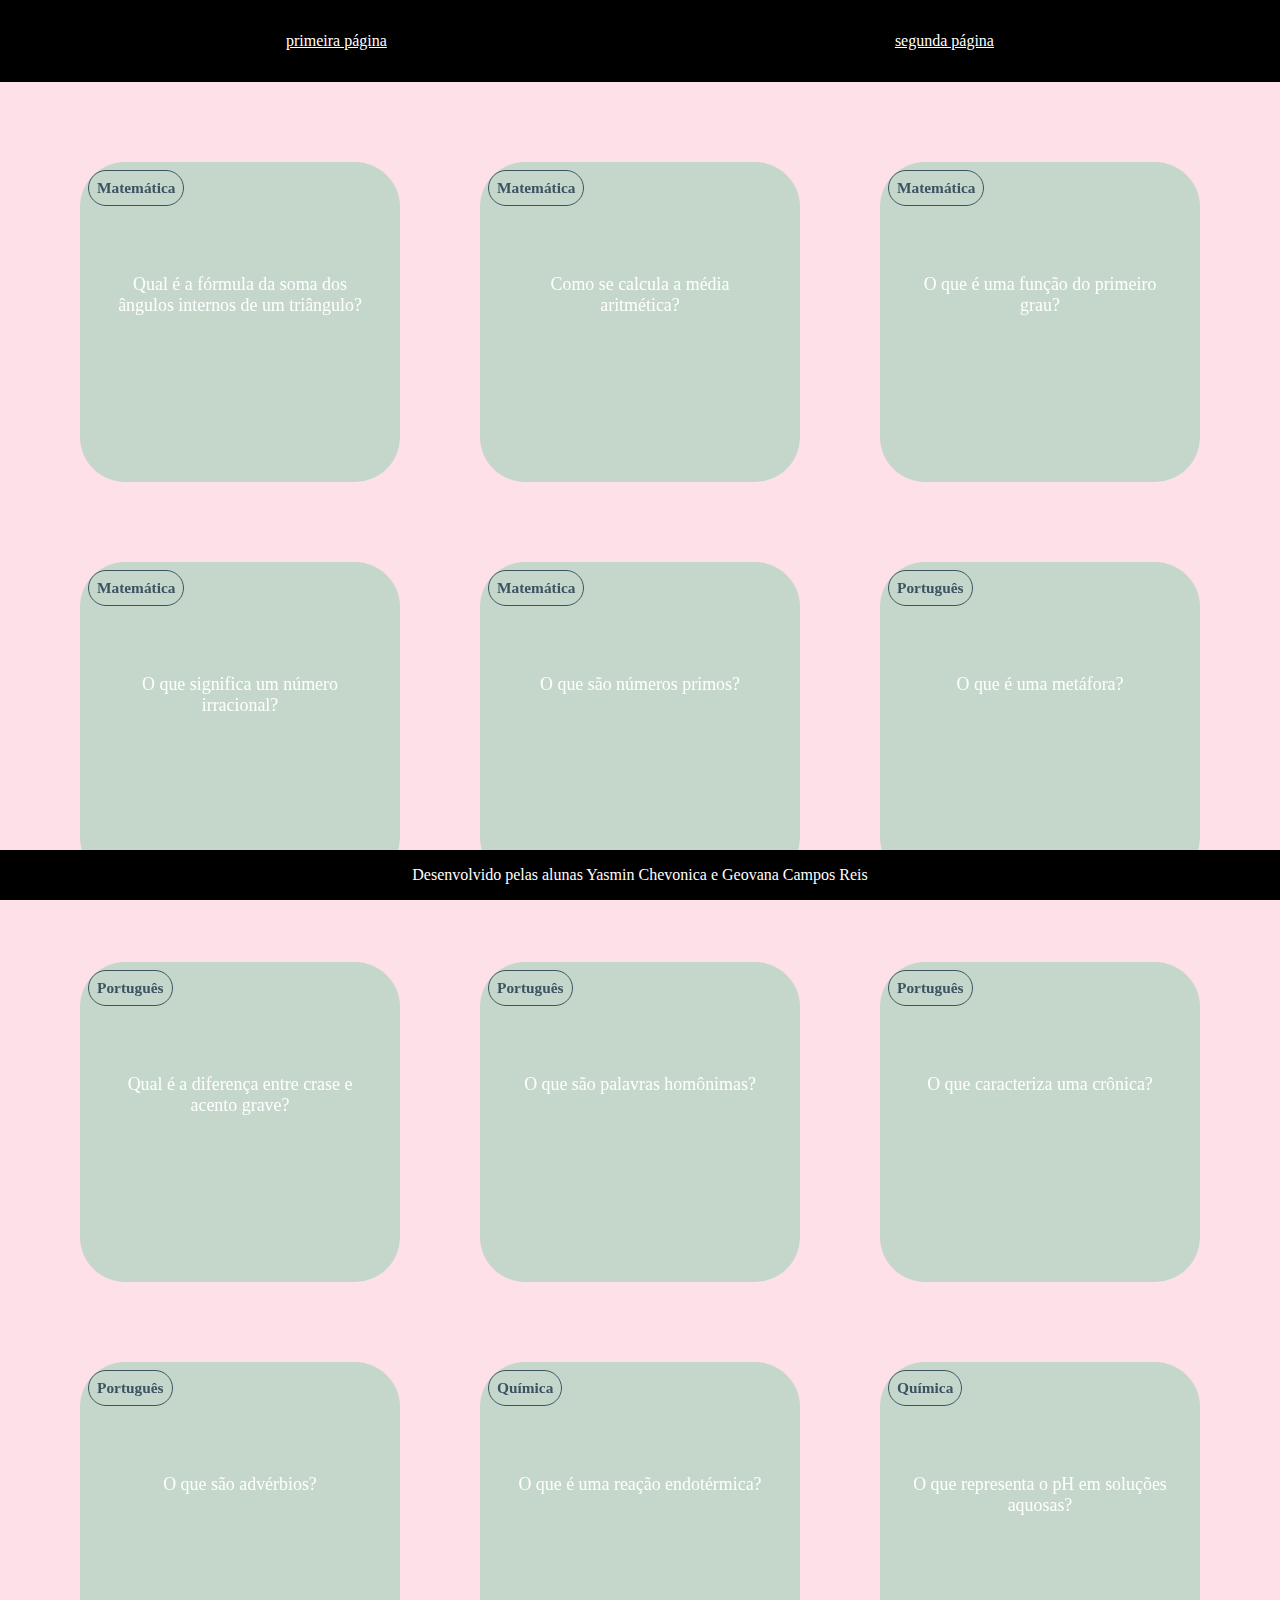
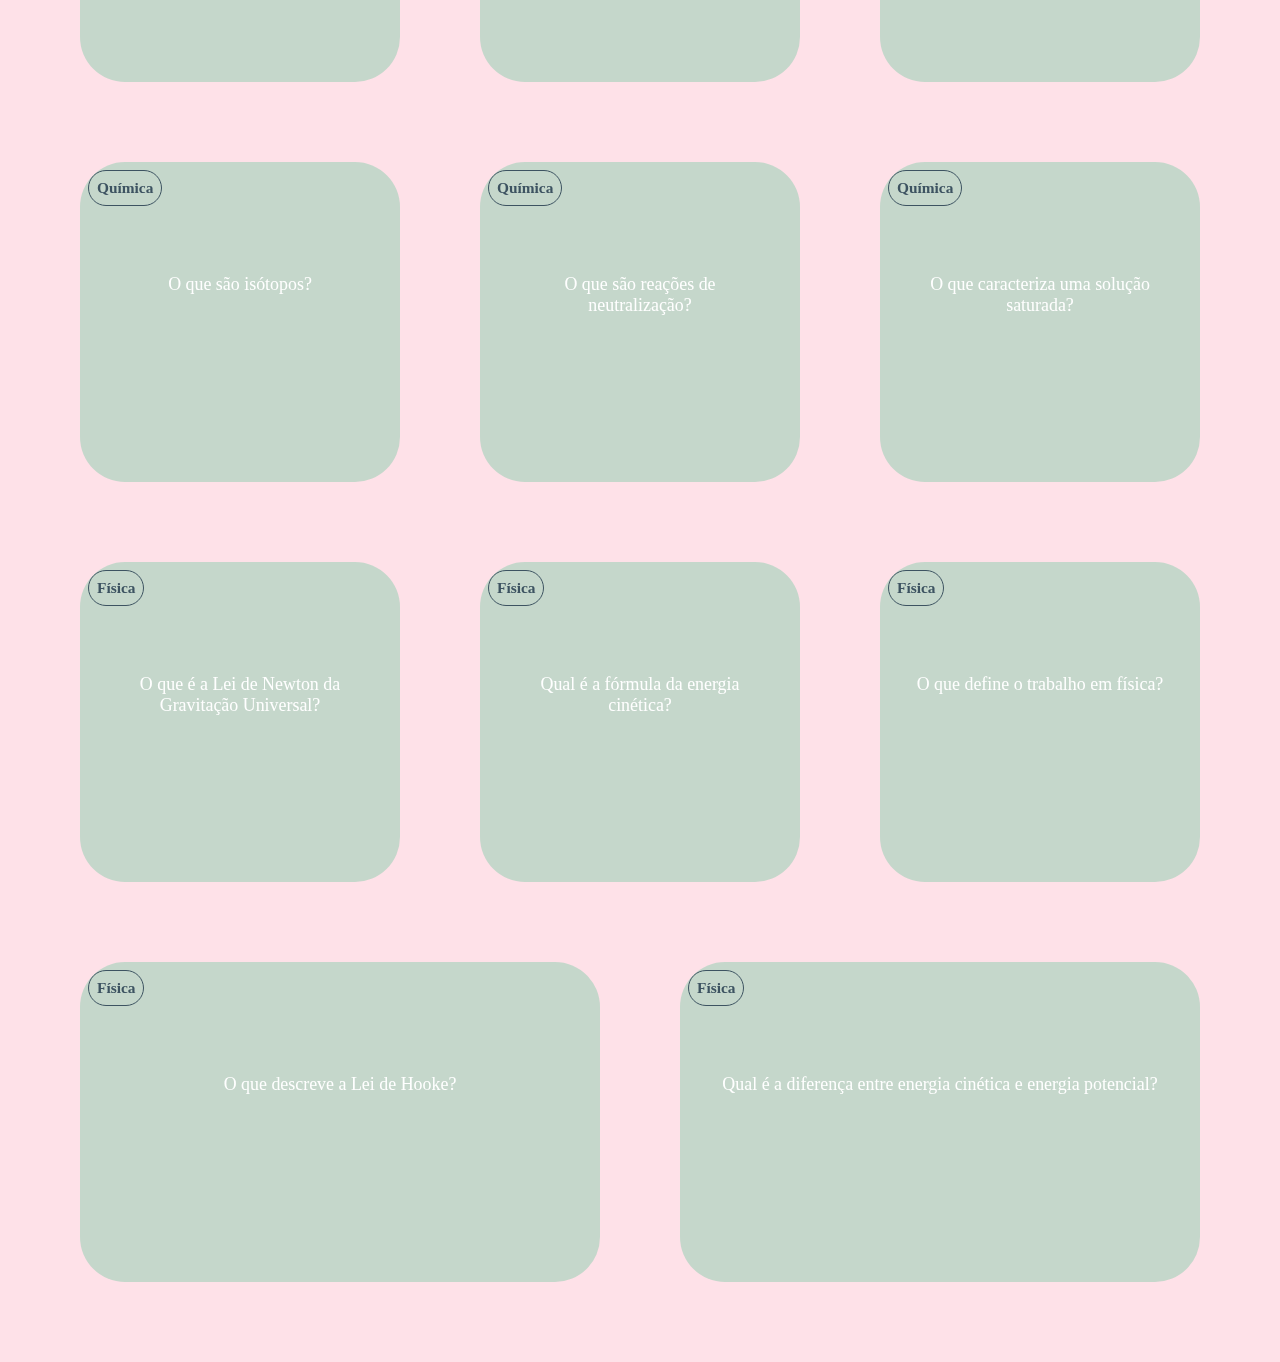
==== 2.html @ 1713aa62 "htjm" ====
<!DOCTYPE html>
<html lang="pt-br">
<head>
    <meta charset="UTF-8">
    <meta name="viewport" content="width=., initial-scale=1.0">
    <link rel="stylesheet" href="style.css">
    <title>Document</title>
</head>
<body>
    <header>
        <a href="index.html">primeira página</a>
        <a href="2.html">segunda página</a>
    </header>
    <section id="container">

    </section>
    <footer>
<p>Desenvolvido pelas alunas Yasmin Chevonica e Geovana Campos Reis</p>
    </footer>
    <script src="main.js"></script>
    <script src="perguntas.js"></script>
</body>
</html>
---- style.css ----
:root{
        --fundo:#fee1e8;
        --cor-frente:#c5d7cb;
        --cor-verso:#efc5b9;
        --destaque:#3d5361;
        --preto:#000000;
        --branco:#ffffff;


    }

body{
background-color: var(--fundo);
margin: 0;
}

header{
    background-color: var(--preto);
    display: flex;
    justify-content: space-around;
    padding: 2rem;
}

header a{
    color: var(--branco);
}

footer{
position:fixed;
bottom:0;
background-color:var(--preto);
color:var(--branco);
width:100% ;
text-align: center;
}

#container{
    padding: 4rem;
    display: flex;
    gap: 3rem;
    flex-wrap: wrap;
}

.cartao{
    flex-grow: 1;
    flex-basis: calc(33% - 6rem);
    height: 20rem;
    margin: 1rem;
}

.conteudo-cartao{
    background-color: var(--cor-frente);
    height: 100%;
    color: var(--branco);
    text-align: center;
    border-radius: 45px;
    transform-style: preserve-3d;
    transition: transform 300ms ease-in-out;
}

.conteudo-cartao h3{
    border: 1px solid var(--destaque);
    border-radius: 6rem;
    color: var(--destaque);
    padding: 0.5rem;
    margin: 0.5rem;
    position: absolute;
    text-align: left;
    font-size: 1.2vw;
    backface-visibility: hidden;
}
.conteudo-cartao p{
    margin-top: 5rem;
    padding: 2rem;
    font-size: 1.4vw;
}

.pergunta-cartao{
    font-weight: 500;
}
.resposta-cartao{
    font-weight: 700;
    color: var(--destaque);
    background-color: var(--cor-verso);
    border: 2px solid var(--destaque);
    transform: rotateY(180deg);
    border-radius: 45px;
}

.cartao.active .conteudo-cartao{
    transform: rotateY(180deg);
}

.pergunta-cartao, .resposta-cartao{
    backface-visibility: hidden;
    position: absolute;
    height: 100%;
    width: 100%;
}
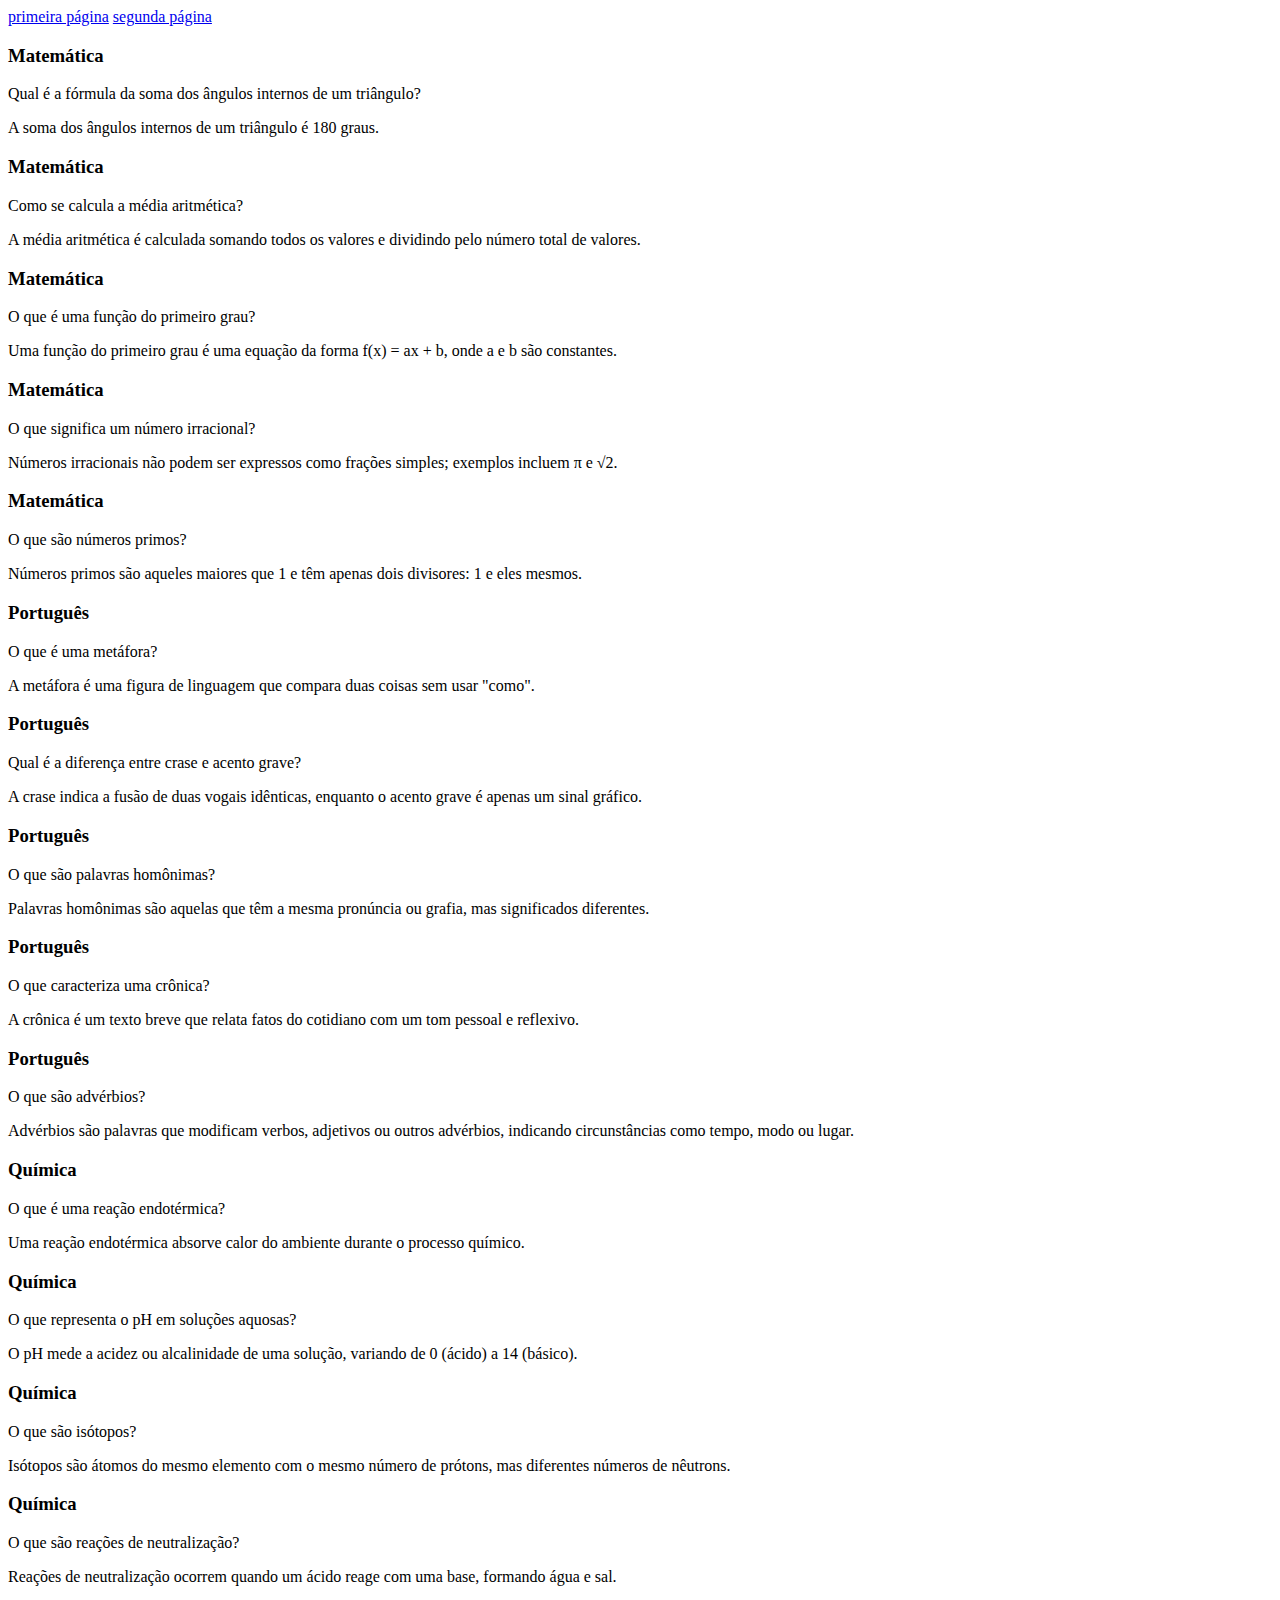
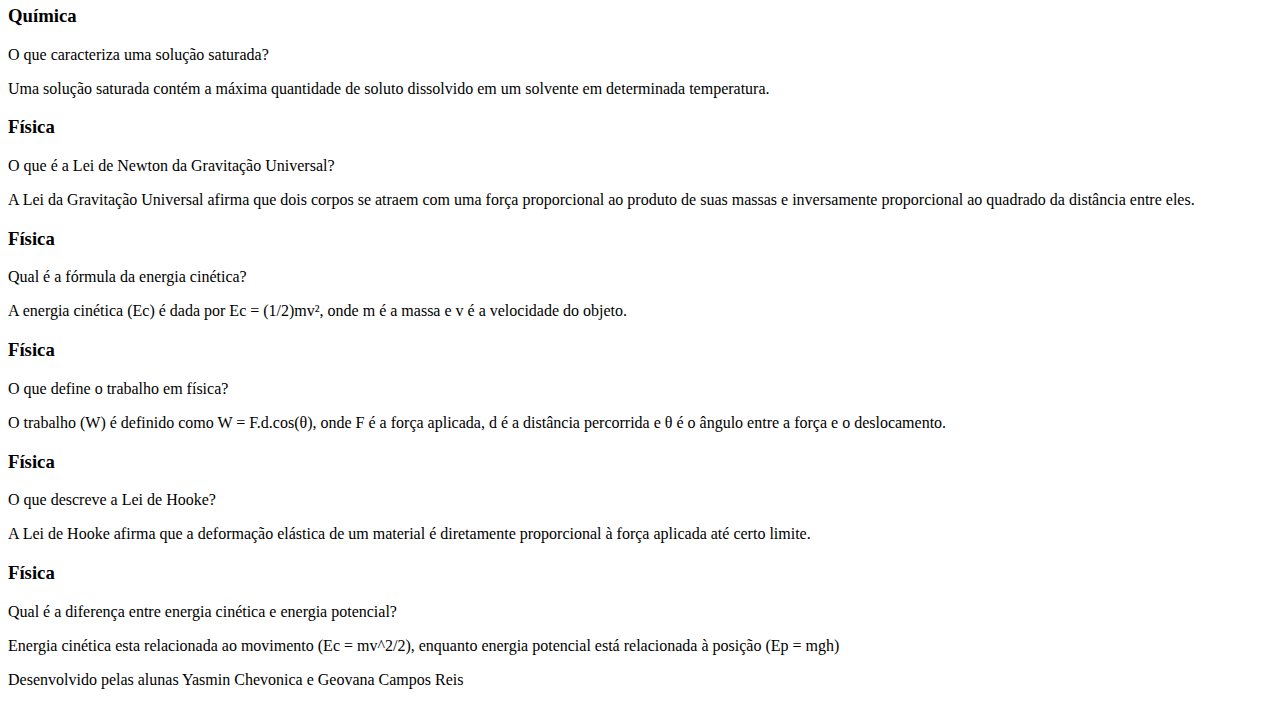
==== commit d77eb601: "fns" ====
--- a/2.html
+++ b/2.html
@@ -3,7 +3,7 @@
 <head>
     <meta charset="UTF-8">
     <meta name="viewport" content="width=., initial-scale=1.0">
-    <link rel="stylesheet" href="style.css">
+    <link rel="stylesheet" href="2.css">
     <title>Document</title>
 </head>
 <body>
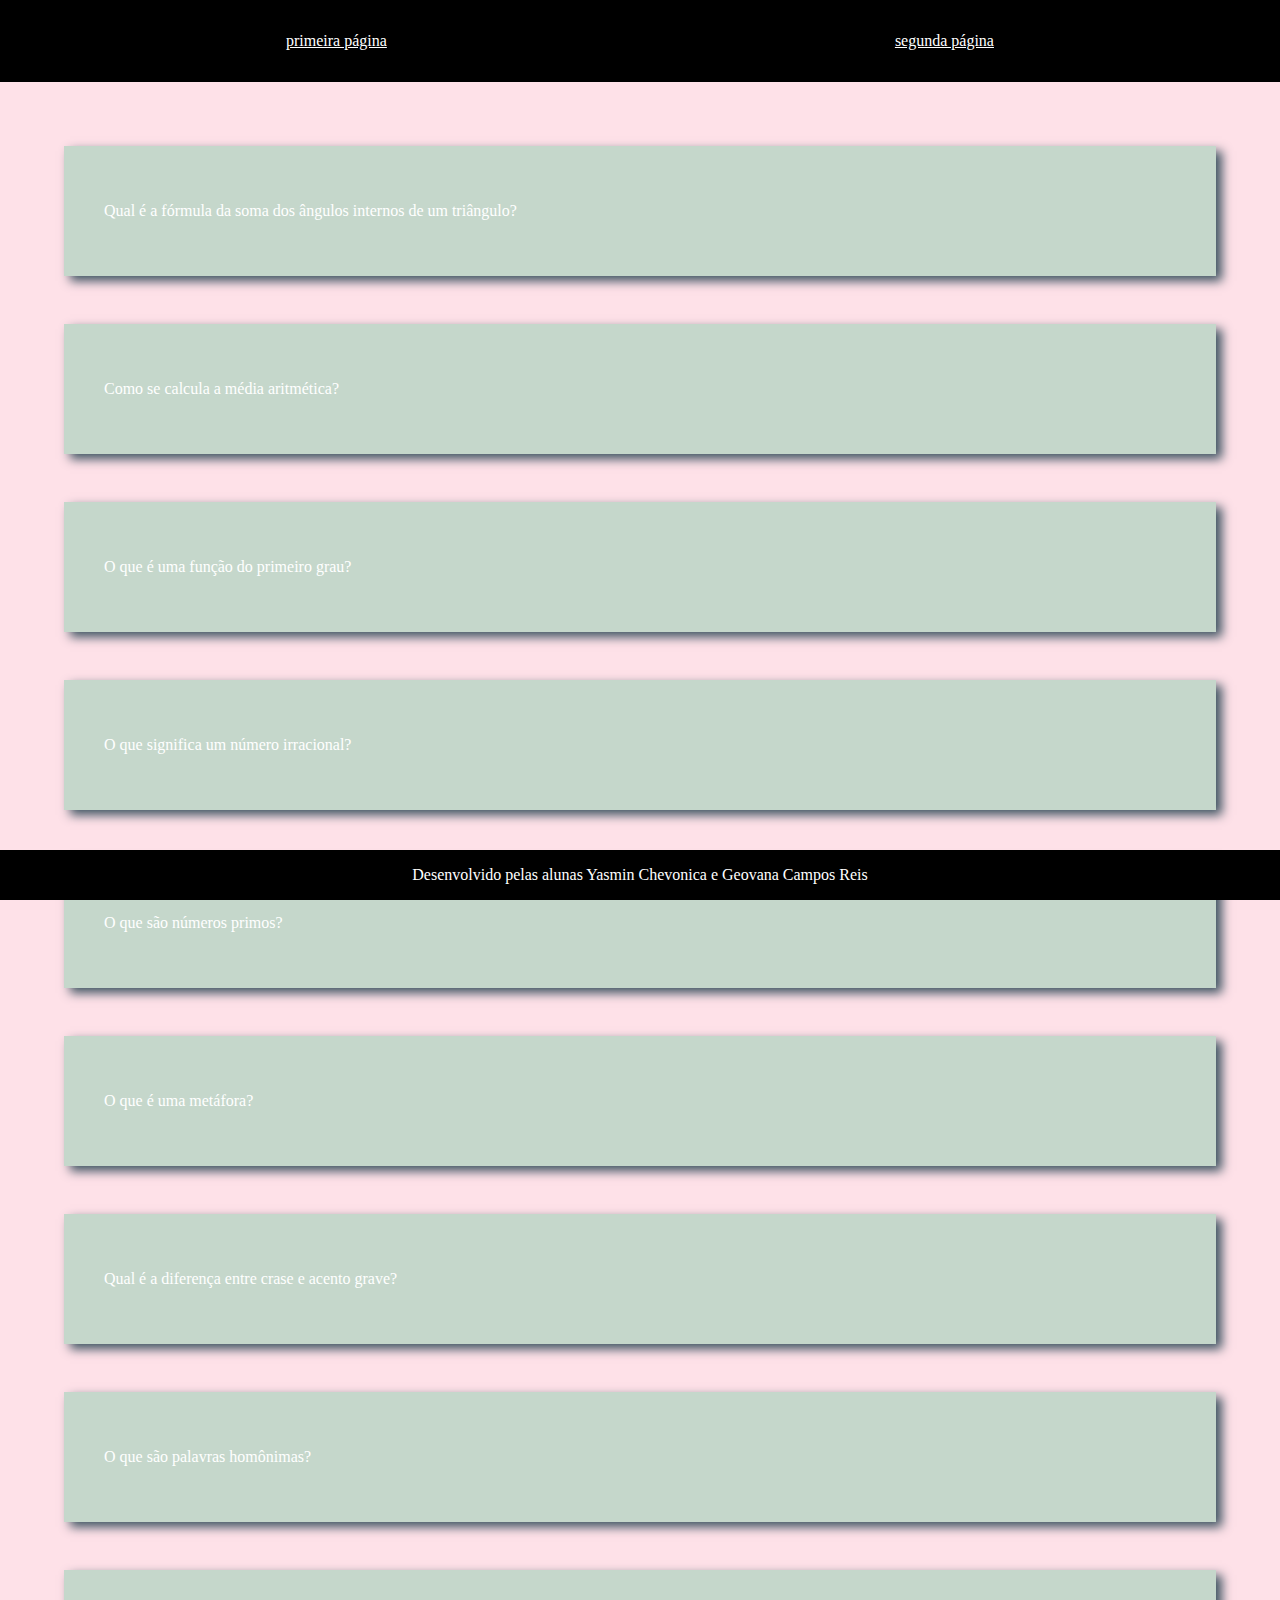
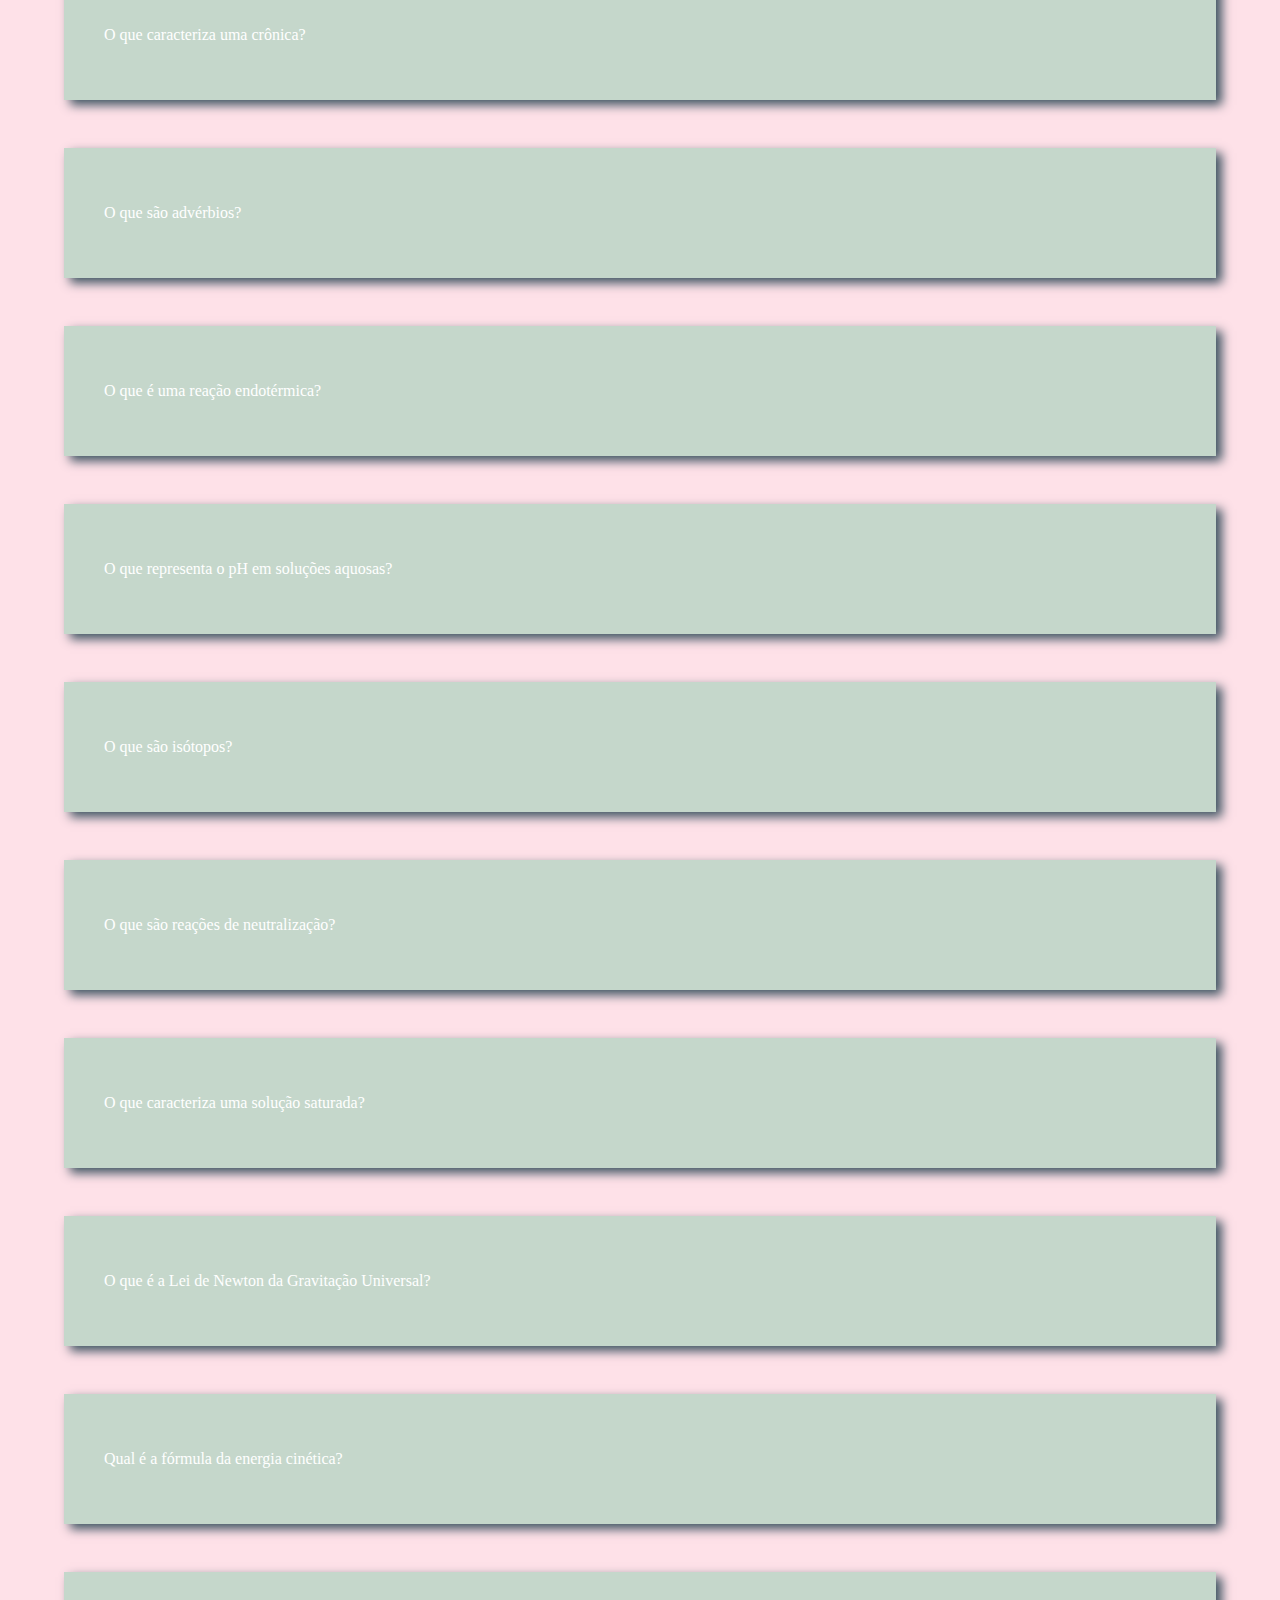
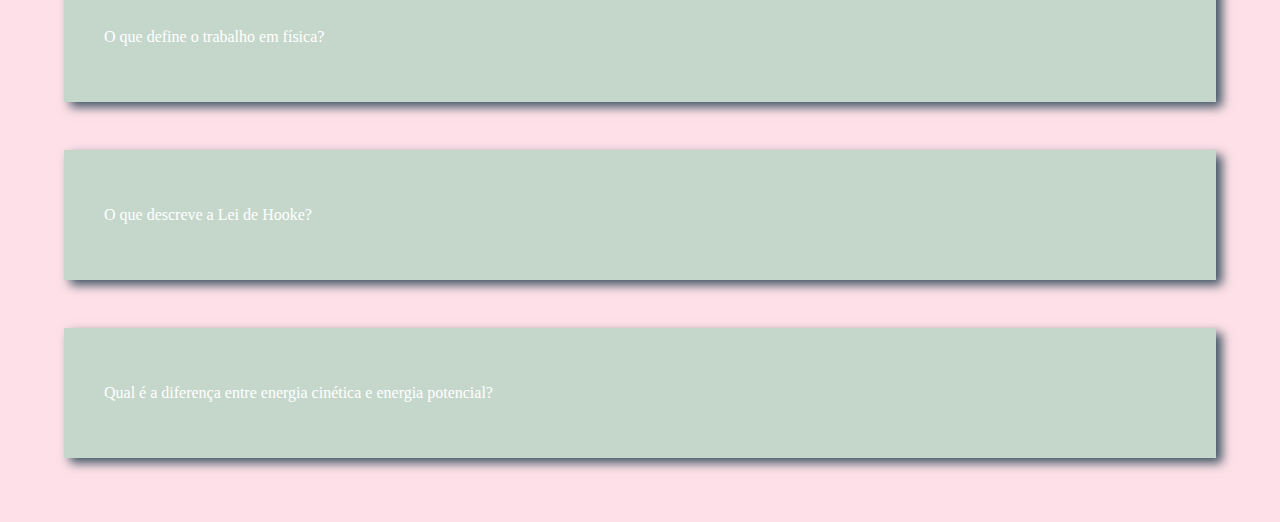
==== commit ef65bb3a: "vc" ====
--- a/2.html
+++ b/2.html
@@ -17,7 +17,7 @@
     <footer>
 <p>Desenvolvido pelas alunas Yasmin Chevonica e Geovana Campos Reis</p>
     </footer>
-    <script src="main.js"></script>
+    <script src="2.js"></script>
     <script src="perguntas.js"></script>
 </body>
 </html>
--- a/2.css
+++ b/2.css
@@ -0,0 +1,58 @@
+:root{
+    --fundo:#fee1e8;
+    --cor-frente:#c5d7cb;
+    --cor-verso:#efc5b9;
+    --destaque:#3d5361;
+    --preto:#000000;
+    --branco:#ffffff;
+
+
+}
+
+body{
+background-color: var(--fundo);
+margin: 0;
+}
+
+header{
+background-color: var(--preto);
+display: flex;
+justify-content: space-around;
+padding: 2rem;
+}
+
+header a{
+color: var(--branco);
+}
+
+footer{
+position:fixed;
+bottom:0;
+background-color:var(--preto);
+color:var(--branco);
+width:100% ;
+text-align: center;
+}
+
+#container{
+    display: grid;
+    gap: 3rem;
+    padding: 4rem;
+}
+
+.cartao{
+    background-color: var(--cor-frente);
+    padding: 40px;
+    color: var(--branco);
+    box-shadow: 6px 5px 10px var(--destaque);
+}
+
+.cartao:hover{
+    transform: scale(1.08);
+}
+
+.resposta-cartao{
+    padding: 40px;
+    background-color: white;
+    display: none;
+}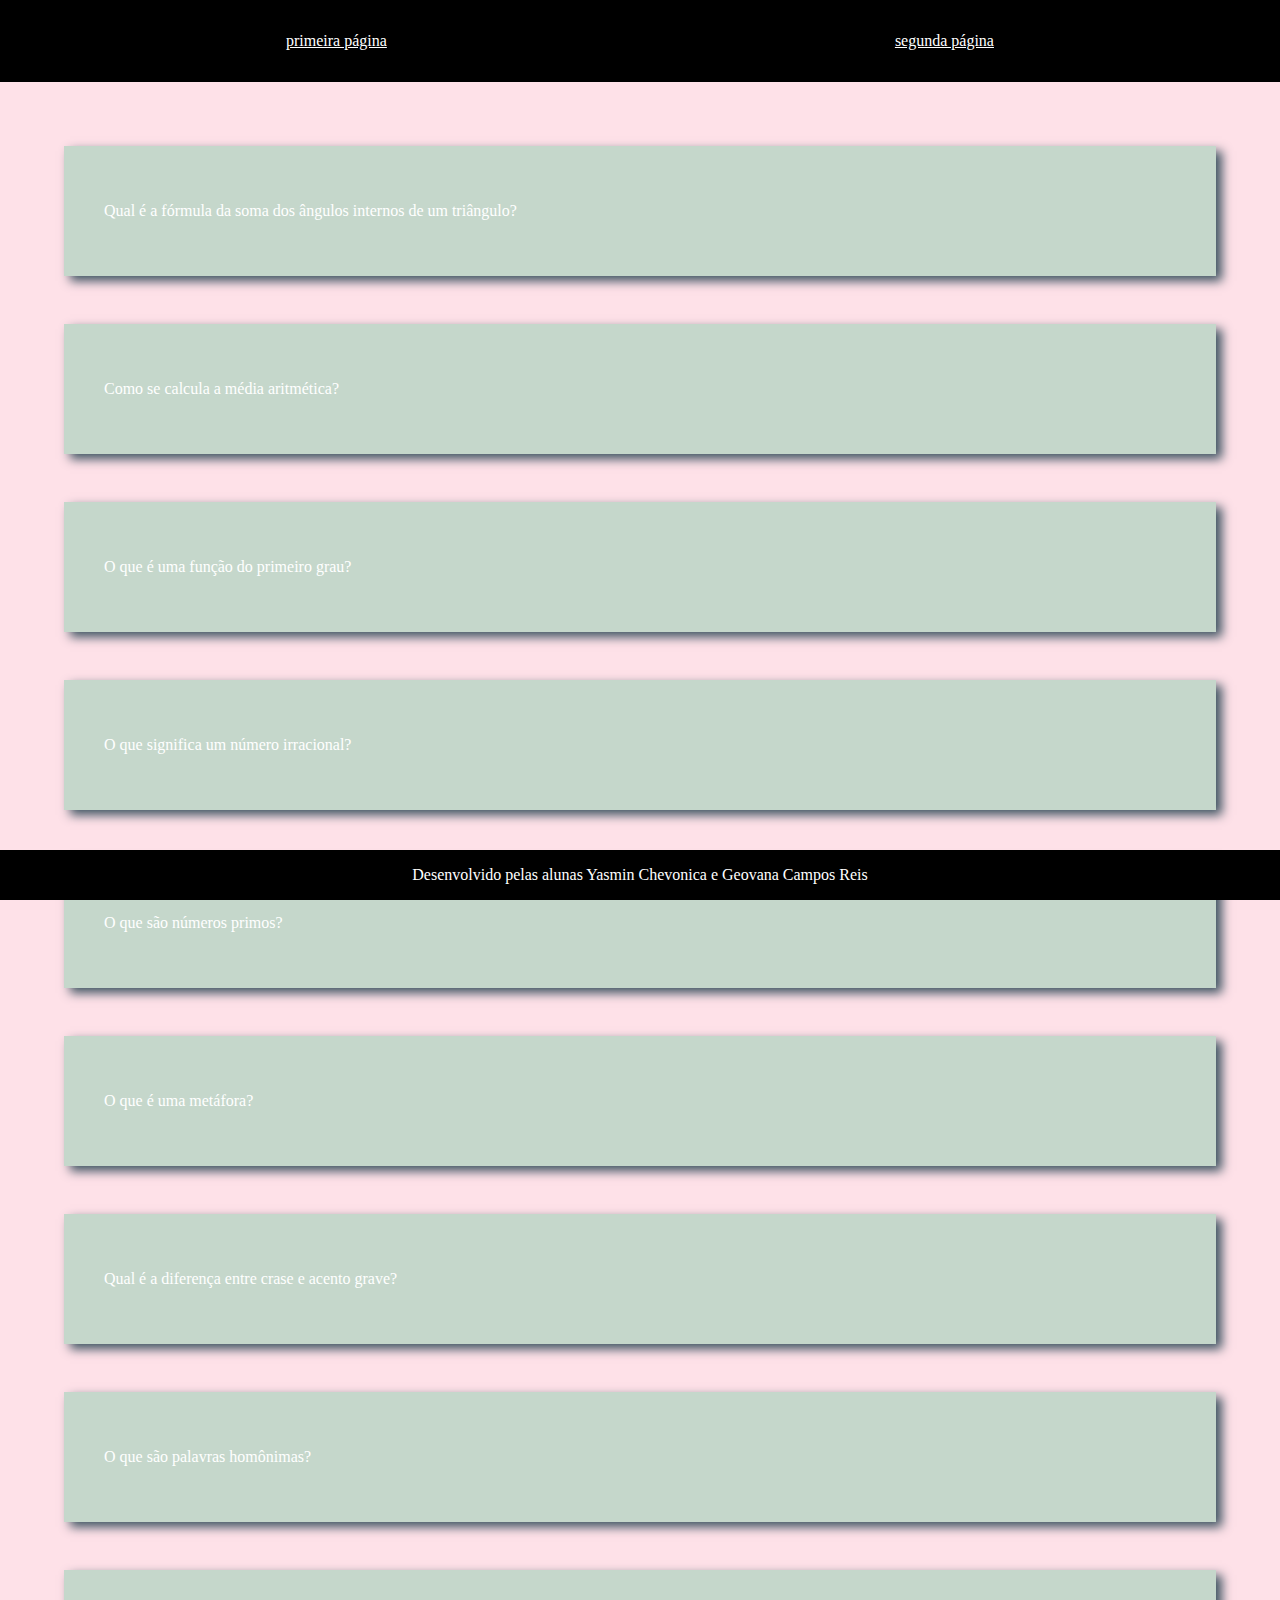
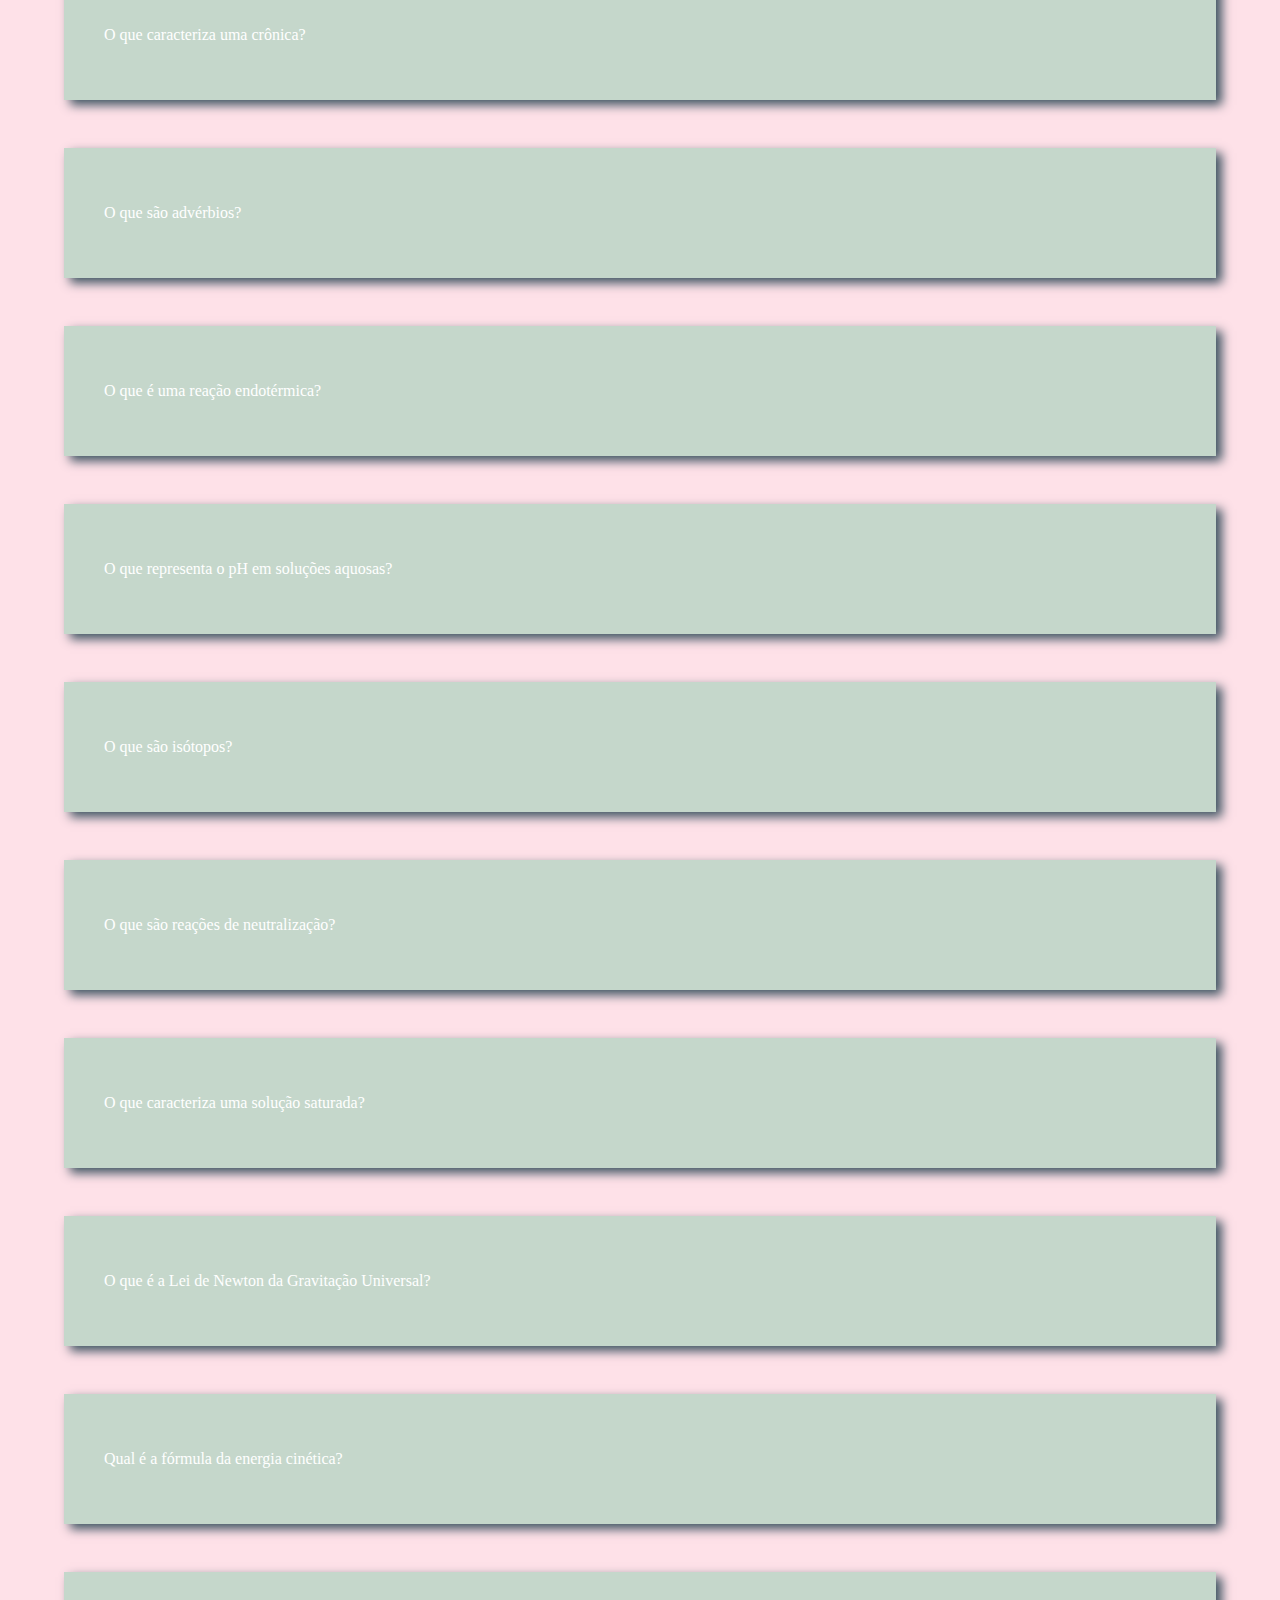
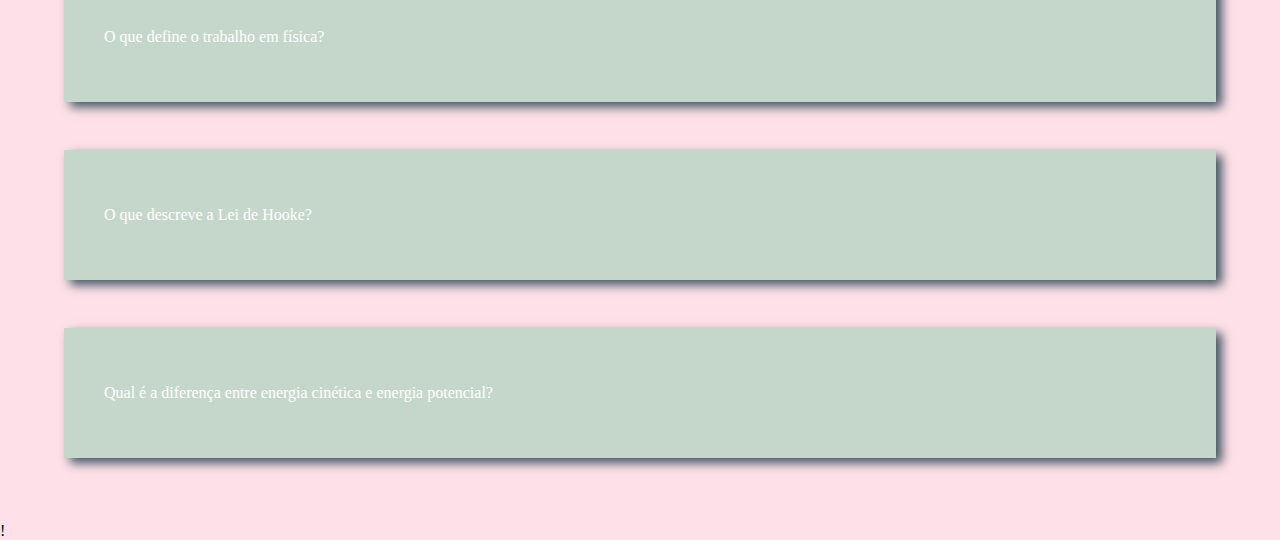
==== commit cdcf291f: "d" ====
--- a/2.html
+++ b/2.html
@@ -2,7 +2,7 @@
 <html lang="pt-br">
 <head>
     <meta charset="UTF-8">
-    <meta name="viewport" content="width=., initial-scale=1.0">
+    <meta name="viewport" content="width=device-width", initial-scale=1.0">
     <link rel="stylesheet" href="2.css">
     <title>Document</title>
 </head>
@@ -23,3 +23,4 @@
 </html>
 
 
+!